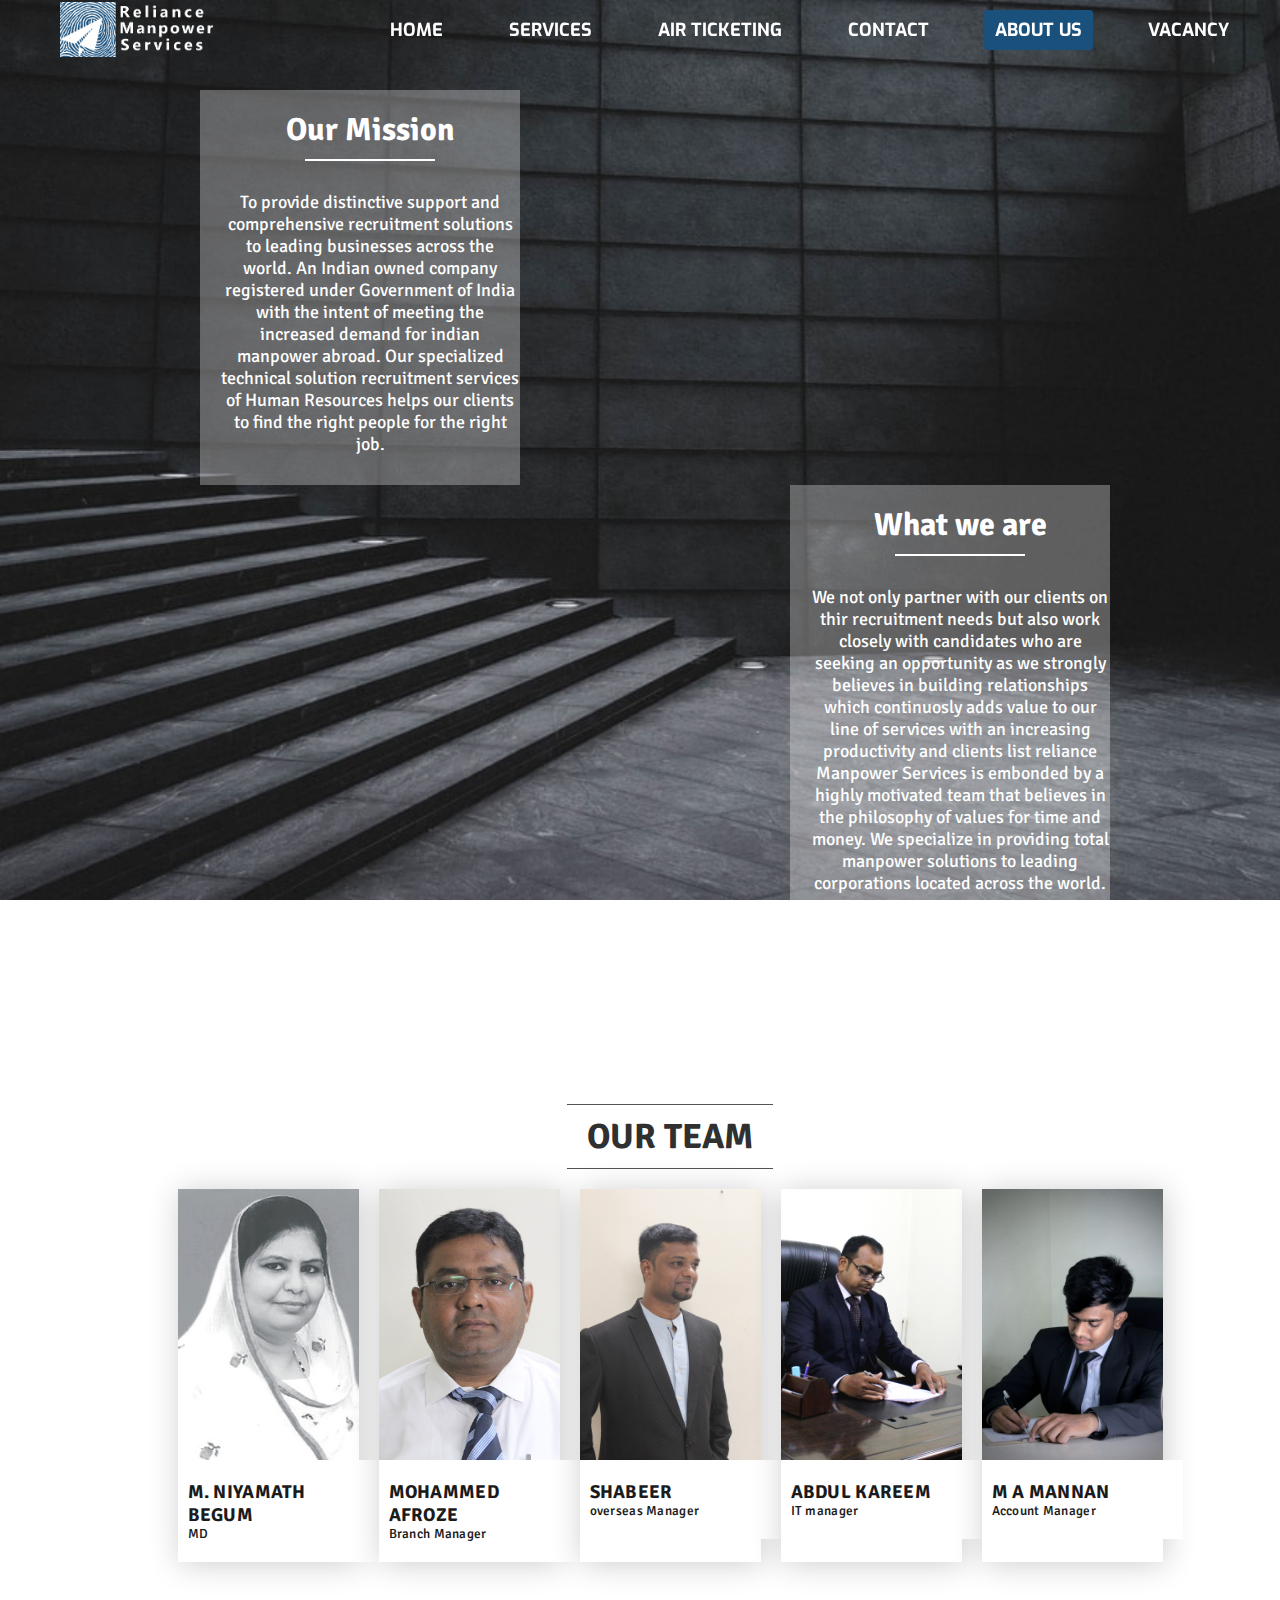
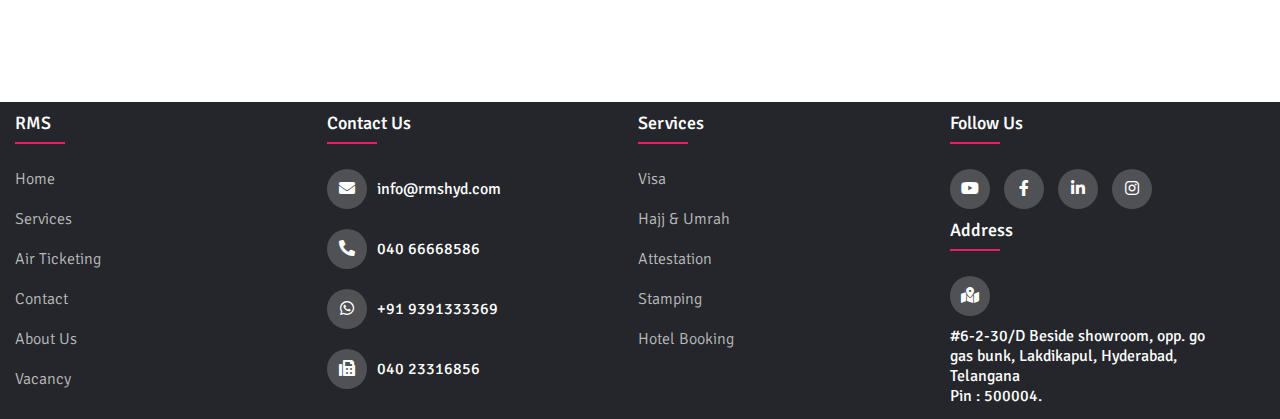
==== about_us.html @ 888b5340 "[ADD]: Initial commit;" ====
<!DOCTYPE html>
<html lang="en" dir="ltr">

<head>
    <meta charset="utf-8">
    <title>Reliance Manpower Services</title>
    <meta name="viewport" content="width=device-width, initial-scale=1.0">
    
     <link rel="shortcut icon" type="image/png" href="Assets/Logo/fevicon.png">
    <link rel='stylesheet' href="CSS/about_us.css">

    <link rel="stylesheet" href="https://pro.fontawesome.com/releases/v5.10.0/css/all.css" integrity="sha384-AYmEC3Yw5cVb3ZcuHtOA93w35dYTsvhLPVnYs9eStHfGJvOvKxVfELGroGkvsg+p" crossorigin="anonymous" />
    <link rel="preconnect" href="https://fonts.gstatic.com">
    <link rel="preconnect" href="https://stackpath.bootstrapcdn.com/bootstrap/4.5.2/css/bootstrap.min.css">
    <link href="https://fonts.googleapis.com/css2?family=Signika:wght@700&display=swap" rel="stylesheet">
    <link rel="preconnect" href="https://fonts.gstatic.com">
    <link href="https://fonts.googleapis.com/css2?family=Exo:wght@200&family=Signika:wght@300&display=swap" rel="stylesheet">
    <link rel="stylesheet" type="text/css" href="https://cdnjs.cloudflare.com/ajax/libs/font-awesome/5.15.2/css/all.min.css">

    <script src="https://code.jquery.com/jquery-3.6.0.js"></script>

    <script>
        /*-1-----------------------------------*/
        $(document).on('click', '.member-1', function() {
            $('.detail-box-1').toggleClass('show-details-1')
            $('.detail-box-2').removeClass('show-details-2')
            $('.detail-box-3').removeClass('show-details-3')
            $('.detail-box-4').removeClass('show-details-4')
            $('.detail-box-5').removeClass('show-details-5')
            $('.detail-box-6').removeClass('show-details-6')
        });
        /*-2-----------------------------------*/
        $(document).on('click', '.member-2', function() {
            $('.detail-box-2').toggleClass('show-details-2')
            $('.detail-box-1').removeClass('show-details-1')
            $('.detail-box-3').removeClass('show-details-3')
            $('.detail-box-4').removeClass('show-details-4')
            $('.detail-box-5').removeClass('show-details-5')
            $('.detail-box-6').removeClass('show-details-6')
        });
        /*-3-----------------------------------*/
        $(document).on('click', '.member-3', function() {
            $('.detail-box-3').toggleClass('show-details-3')
            $('.detail-box-2').removeClass('show-details-2')
            $('.detail-box-1').removeClass('show-details-1')
            $('.detail-box-4').removeClass('show-details-4')
            $('.detail-box-5').removeClass('show-details-5')
            $('.detail-box-6').removeClass('show-details-6')
        });
        /*-4-----------------------------------*/
        $(document).on('click', '.member-4', function() {
            $('.detail-box-4').toggleClass('show-details-4')
            $('.detail-box-2').removeClass('show-details-2')
            $('.detail-box-3').removeClass('show-details-3')
            $('.detail-box-1').removeClass('show-details-1')
            $('.detail-box-5').removeClass('show-details-5')
            $('.detail-box-6').removeClass('show-details-6')
        });
        /*-5-----------------------------------*/
        $(document).on('click', '.member-5', function() {
            $('.detail-box-5').toggleClass('show-details-5')
            $('.detail-box-2').removeClass('show-details-2')
            $('.detail-box-3').removeClass('show-details-3')
            $('.detail-box-4').removeClass('show-details-4')
            $('.detail-box-1').removeClass('show-details-1')
            $('.detail-box-6').removeClass('show-details-6')
        });
        /*-6-----------------------------------*/
        $(document).on('click', '.member-6', function() {
            $('.detail-box-6').toggleClass('show-details-6')
            $('.detail-box-2').removeClass('show-details-2')
            $('.detail-box-3').removeClass('show-details-3')
            $('.detail-box-4').removeClass('show-details-4')
            $('.detail-box-5').removeClass('show-details-5')
            $('.detail-box-1').removeClass('show-details-1')
        });

        /*-cancel------------------*/
        $(document).on('click', '.cancel', function() {
            $('.detail-box-1').removeClass('show-details-1')
            $('.detail-box-2').removeClass('show-details-2')
            $('.detail-box-3').removeClass('show-details-3')
            $('.detail-box-4').removeClass('show-details-4')
            $('.detail-box-5').removeClass('show-details-5')
            $('.detail-box-6').removeClass('show-details-6')
        });
    </script>
    <script>
        $(document).ready(function() {
            $('#icon').click(function() {
                $('ul').toggleClass('show');
            });
        });
    </script>
</head>

<body>
    <nav>
        <label class="logo"><a href="index.html"> <img src="Assets/Logo/logo_text.png" title="Reliance Manpower Services"> </a> </label>
        <ul>
            <li><a href="index.html">Home</a></li>
            <li><a href="services.html">Services</a>
                <div class="sub-menu-services">
                    <ul>
                        <li><a href="services.html">Visa</a></li>
                        <li><a href="services.html">Hajj & Umrah</a></li>
                        <li><a href="services.html">Attestation</a></li>
                        <li><a href="services.html">Stamping</a></li>
                        <li><a href="services.html">Hotel Booking</a></li>
                    </ul>
                </div>
            </li>
            <li><a href="air_ticketing.html">Air Ticketing</a>
                <div class="sub-menu-services">
                    <ul>
                        <li><a href="air_ticketing.html">Domestic</a></li>
                        <li><a href="air_ticketing.html">International</a></li>
                    </ul>
                </div>
            </li>
            <li><a href="contact.html">contact</a></li>
            <li><a href="about_us.html" class="active">About Us</a>
                <div class="sub-menu-services">
                </div>
            </li>
            <li><a href="vacancy.html">Vacancy</a></li>
        </ul>

        <label id="icon">
            <i class="fas fa-bars"></i>
        </label>
    </nav>
    <div class="sect sectone">

        <div class="padding_box">
            <div class="box_mission">
                <h1>Our Mission</h1>
                 <div class="border"></div>
                <p1>To provide distinctive support and comprehensive recruitment solutions to leading businesses across the world. An Indian owned company registered under Government of India with the intent of meeting the increased demand for indian manpower abroad. Our specialized technical solution recruitment services of Human Resources helps our clients to find the right people for the right job.</p1>
            </div>
        </div> 
        
        <div class="padding_box1">
            <div class="box_goal">
                <h1>What we are</h1>
                 <div class="border"></div>
                <p1>We not only partner with our clients on thir recruitment needs but also work closely with candidates who are seeking an opportunity as we strongly believes in building relationships which continuosly adds value to our line of services with an increasing productivity and clients list reliance Manpower Services is embonded by a highly motivated team that believes in the philosophy of values for time and money. We specialize in providing total manpower solutions to leading corporations located across the world.</p1>
            </div>
        </div>

    </div>
    <div class="subsection" id="visa">
        <section id="team">
            <strong class="team-heading">Our Team</strong>
            <div class="team-box-container">

                <div class="member-box member-1">
                    <div class="member-img">
                        <img src="Assets/team/ceo.jpg">
                        <!--hover-img-->
                        <img class="hover-img" src="Assets/team/ceo.jpg">
                    </div>
                    <div class="member-name">
                        <h3>M. Niyamath Begum</h3>
                        <h5>MD</h5>
                    </div>
                </div>

                <div class="member-box member-2">
                    <div class="member-img">
                        <img src="Assets/team/afroz%201.JPG">
                        <!--hover-img-->
                        <img class="hover-img" src="Assets/team/afroz%202.JPG">
                    </div>
                    <div class="member-name">
                        <h3>Mohammed Afroze</h3>
                        <h5>Branch Manager</h5>
                    </div>
                </div>

                <div class="member-box member-3">
                    <div class="member-img">
                        <img src="Assets/team/shabeer%201.JPG">
                        <!--hover-img-->
                        <img class="hover-img" src="Assets/team/shabeer%202.JPG">
                    </div>
                    <div class="member-name">
                        <h3>Shabeer</h3>
                        <h5>overseas Manager</h5>
                    </div>
                </div>

                <div class="member-box member-4">
                    <div class="member-img">
                        <img src="Assets/team/bhaiya.jpg">
                        <!--hover-img-->
                        <img class="hover-img" src="Assets/team/bhaiya%202.JPG">
                    </div>
                    <div class="member-name">
                        <h3>Abdul Kareem</h3>
                        <h5>IT manager</h5>
                    </div>
                </div>

                <div class="member-box member-5">
                    <div class="member-img">
                        <img src="Assets/team/mannan.jpeg">
                        <!--hover-img-->
                        <img class="hover-img" src="Assets/team/mannan.jpeg">
                    </div>
                    <div class="member-name">
                        <h3>M A Mannan</h3>
                        <h5>Account Manager</h5>
                    </div>
                </div>

                <!--detail-box-1----------------------------->
                <div class="detail-box-1">
                    <div class="member-detail-box">
                        <div class="detail-box-img">
                            <img src="Assets/team/ceo.jpg">
                        </div>
                        <div class="detail-box-text">
                            <a href="javascript:void(0);" class="cancel">
                                <i class="fas fa-times"></i>
                            </a>
                            <a href="#" class="detail-name">M. Niyamath Begum</a>
                            <!--position---->
                            <h5 class="position">Position: MD</h5>
                            <!--details--->
                            <p>M. Niyamath Begum was named Manpower Group Managing Director in June of 2006 She leads all aspects of Manpower Group’s business in GCC countries, She is highly capable who has worked in several senior management position. A recognized expert on the labor market and world of work trends, M. Niyamath Begum regularly speaks at conferences and summits around the GCC. She actively engages in the World Economic Forum annual and regional meetings and frequently provides commentary on jobs and employment trends for national and global media.</p>
                        </div>
                    </div>
                </div>
                <!--detail-box-2---------------------------->
                <div class="detail-box-2">
                    <div class="member-detail-box">
                        <!--img---->
                        <div class="detail-box-img">
                            <img src="Assets/team/afroz%202.JPG">
                        </div>
                        <!--text-->
                        <div class="detail-box-text">
                            <!--cancel-btn---->
                            <a href="javascript:void(0);" class="cancel">
                                <i class="fas fa-times"></i>
                            </a>
                            <!--name-->
                            <a href="#" class="detail-name">Mohammed Afroze</a>
                            <!--social-links-->
                            <div class="member-social-links">
                                <!--facebook-->
                                <a href="#"><i class="fab fa-facebook-f"></i></a>
                                <!--instagram-->
                                <a href="#"><i class="fab fa-instagram"></i></a>
                            </div>
                            <!--position---->
                            <h5 class="position">Position: Branch Manager</h5>
                            <!--details--->
                            <p>Mohammed Afroze, Branch Manager of the Company, Is an innovative, forward thinking proffesional who endeavours to make a difference in the recruitment arena, through his strategic ideologies. His passion and commitment towards re-defining the paradigm of blue collared recruitment in India and has led to various awards, which the organisation has won over the recent years. He ardently believes that, "recruitment is a proffesional activity, Employers should not strive to save the cost of their recruit, but focus always on how to save the cost of a wrong recruit".</p>
                        </div>
                    </div>
                </div>
                <!--detail-box-3----------------------------->
                <div class="detail-box-3">
                    <div class="member-detail-box">
                        <!--img---->
                        <div class="detail-box-img">
                            <img src="Assets/team/shabeer%202.JPG">
                        </div>
                        <!--text-->
                        <div class="detail-box-text">
                            <!--cancel-btn---->
                            <a href="javascript:void(0);" class="cancel">
                                <i class="fas fa-times"></i>
                            </a>
                            <!--name-->
                            <a href="#" class="detail-name">Shabeer</a>
                            <!--social-links-->
                            <div class="member-social-links">
                                <!--facebook-->
                                <a href="#"><i class="fab fa-facebook-f"></i></a>
                                <!--instagram-->
                                <a href="#"><i class="fab fa-instagram"></i></a>
                            </div>
                            <!--position---->
                            <h5 class="position">Position: Overseas</h5>
                            <!--details--->
                            <p>The man who pulls all the strings in making all your ideas come to live! If he says, its possible - it's possible. He's very dependable, energetic, humourous and passionate. Share your ideas with him and he will make it happen.</p>
                        </div>
                    </div>
                </div>
                <!--detail-box-4----------------------------->
                <div class="detail-box-4">
                    <div class="member-detail-box">
                        <!--img---->
                        <div class="detail-box-img">
                            <img src="Assets/team/bhaiya%202.JPG">
                        </div>
                        <!--text-->
                        <div class="detail-box-text">
                            <!--cancel-btn---->
                            <a href="javascript:void(0);" class="cancel">
                                <i class="fas fa-times"></i>
                            </a>
                            <!--name-->
                            <a href="#" class="detail-name">Abdul Kareem</a>
                            <!--social-links-->
                            <div class="member-social-links">
                                <!--facebook-->
                                <a href="#"><i class="fab fa-facebook-f"></i></a>
                                <!--instagram-->
                                <a href="#"><i class="fab fa-instagram"></i></a>
                            </div>
                            <!--position---->
                            <h5 class="position">Position: IT manager</h5>
                            <!--details--->
                            <p>Abdul Kareem IT manager(branch) is responsible for making sure that computers systems are working smoothly and meeting the company's needs including recruiting staff, evaluating data operations, implementing information technology system, finding areas that need improvement, developing solutions, taking part in audits, ensuring information security, developing control structures, finding ways to increase cost effective, and handling budgets.</p>
                        </div>
                    </div>
                </div>
                <!--detail-box-5----------------------------->
                <div class="detail-box-5">
                    <div class="member-detail-box">
                        <!--img---->
                        <div class="detail-box-img">
                            <img src="Assets/team/mannan.jpeg">
                        </div>
                        <!--text-->
                        <div class="detail-box-text">
                            <!--cancel-btn---->
                            <a href="javascript:void(0);" class="cancel">
                                <i class="fas fa-times"></i>
                            </a>
                            <!--name-->
                            <a href="#" class="detail-name">M A Mannan</a>
                            <!--social-links-->
                            <div class="member-social-links">
                                <!--facebook-->
                                <a href="#"><i class="fab fa-facebook-f"></i></a>
                                <!--instagram-->
                                <a href="#"><i class="fab fa-instagram"></i></a>
                            </div>
                            <!--position---->
                            <h5 class="position">Position: Account Manager</h5>
                            <!--details--->
                            <p>Manages Recruitment Process</p>
        
                        </div>
                    </div>
                </div>
            </div>
        </section>

    </div>
    <footer class="footer">
        <div class="container">
            <div class="row">
                <div class="footer-col">
                    <h4>RMS</h4>
                    <ul>
                        <li><a href="index.html">Home</a></li>
                        <li><a href="services.html">Services</a></li>
                        <li><a href="air_ticketing.html">Air Ticketing</a></li>
                        <li><a href="contact.html">contact</a></li>
                        <li><a href="about_us.html">About Us</a></li>
                        <li><a href="vacancy.html">Vacancy</a></li>
                    </ul>
                </div>
                <div class="footer-col">
                    <h4>Contact us</h4>
                    <div class="contact">
                        <li><a><i class="fas fa-envelope"></i> </a>info@rmshyd.com</li>
                        <li><a><i class="fas fa-phone-alt"></i> </a>040 66668586</li>
                        <li><a><i class="fab fa-whatsapp"></i> </a>+91 9391333369</li>
                        <li><a> <i class="fas fa-fax"></i></a>040 23316856</li>
                    </div>
                </div>
                <div class="footer-col">
                    <h4>Services</h4>
                    <ul>
                        <li><a href="services.html">Visa</a></li>
                        <li><a href="services.html">Hajj & Umrah</a></li>
                        <li><a href="services.html">Attestation</a></li>
                        <li><a href="services.html">Stamping</a></li>
                        <li><a href="services.html">Hotel Booking</a></li>
                    </ul>
                </div>
                <div class="footer-col">
                    <h4>Follow Us</h4>
                    <div class="social-links">
                        <a href="https://www.youtube.com/channel/UCpHpumjN3gbSKRy_LtcdMVA" target="_blank"><i class="fab fa-youtube"></i> </a>
                        <a href="https://www.facebook.com/reliancemanpowerserviceshyderabad/" target="_blank"><i class="fab fa-facebook-f"></i> </a>
                        <a href="https://www.linkedin.com/authwall?trk=gf&trkInfo=AQEr2JjNUxFQhwAAAXg658yI0dS0g9MVcI0A8ILaESMTQUlSoBwTMrEgoBvSiiVCHtmh6cvUrCQAIhkAEPZ8p0K41WTKmBphls8fSiCiwK0Zso9pC-4obZLancCV9ZyCSJpQa_Q=&originalReferer=&sessionRedirect=https%3A%2F%2Fwww.linkedin.com%2Fin%2Fm-a-mannan-80a73117a" target="_blank"><i class="fab fa-linkedin-in"></i> </a>
                        <a href="https://www.instagram.com/invites/contact/?i=1l87xcma30irm&utm_content=lfoyxnu"><i class="fab fa-instagram" target="_blank"></i> </a>
                    </div>

                    <h4>Address</h4>
                    <div class="map">
                        <a href="https://www.google.com/maps/place/Reliance+Manpower+Services/@17.4036215,78.4589183,17z/data=!3m1!4b1!4m5!3m4!1s0x3bcb9742812dcf53:0x26f599838f8a8e13!8m2!3d17.4036164!4d78.461107" target="_blank"><i class="fas fa-map-marked-alt"></i></a>
                        <div class="address">#6-2-30/D Beside showroom, opp. go gas bunk, Lakdikapul, Hyderabad, Telangana <br>
                            Pin : 500004.</div>
                    </div>
                </div>
            </div>
        </div>

    </footer>
</body></html>
---- CSS/about_us.css ----
html {
    scroll-behavior: smooth;
}

* {
    padding: 0;
    margin: 0;
    text-decoration: none;
    list-style: none;
}

body {
    font-family: 'Signika', sans-serif;
    max-height: 100vh;
    width: auto;
    background-repeat: no-repeat;
    background-size: cover;
}

/*-------------------------------------navigation---------------*/

nav {
    position: sticky;
    top: 0;
    height: 61px;
    width: 100%;
    background-color: rgba(0, 0, 0, 0);
    z-index: 100;
}

.logo img {
    margin-left: 60px;
    height: 55px;
    margin-top: 2px;

}

nav ul {
    float: right;
    margin-right: 20px;
}

nav li {
    display: inline-block;
    margin: 0 20px;
    line-height: 60px;
}

nav ul a {
    font-size: 18px;
    text-transform: uppercase;
    border: 1px solid transparent;
    padding: 7px 10px;
    border-radius: 3px;
    color: #fff;
    font-weight: bold;
    font-family: 'Exo', sans-serif;
}

nav ul a.active,
nav ul a:hover {
    background-color: #19507c;
    color: #fff;
    transition: .5s;
}

nav #icon {
    color: #19507c;
    font-size: 30px;
    line-height: 80px;
    float: right;
    margin-right: 40px;
    cursor: pointer;
    display: none;
}

/*------------------------------responsive--------------------*/

@media(max-width: 1080px) {

    nav ul {
        margin-right: 20px;
    }

    nav a {
        font-size: 17px;
    }
}

@media(max-width: 1133px) {
    .logo img {
        left: 2%;
        height: 40px;
        width: auto;
        line-height: 80px;
    }

    nav ul li {
        margin-right: 0px;
        font-size: 25px;
    }

}

@media(max-width: 980px) {

    .logo img {
        left: 6%;
        height: 50px;
        width: auto;
        line-height: 80px;
    }

    nav #icon {
        display: block;
    }

    nav ul {
        position: fixed;
        width: 100%;
        height: 100vh;
        background: rgba(0, 0, 0, 0.5);
        top: 80px;
        left: -100%;
        text-align: center;
        transition: all .5s;
    }

    nav li {
        display: block;
        margin: 50px 0;
        line-height: 30px;
    }

    nav a {
        font-size: 20px;
    }

    a.active,
    a:hover {
        border: none;
        color: #19507c;
    }

    nav ul.show {
        left: 0;
    }
}

@media(max-width: 360px) {
    .logo img {
        left: 2%;
        height: 40px;
        width: auto;
        line-height: 80px;
    }

}

/* ------------------------------sub Navigation----------------------*/

.sub-menu-services {
    display: none;
    background-color: rgba(255, 255, 255, 0.8);
}

nav ul li:hover .sub-menu-services {
    display: block;
    position: absolute;
}

nav ul li:hover .sub-menu-services ul li {
    display: block;
    margin: 10px;
}

nav ul li:hover .sub-menu-services ul li a:hover {
    color: #fff;
}

/*--------------------------------------------------*/

.sect {
    height: auto;
    background-size: cover;
    background-repeat: no-repeat;
    background-attachment: fixed;
}

.subsection {
    height: auto;
    background-size: cover;
    background-repeat: no-repeat;
    background-attachment: fixed;
}

.sectone {
    height: auto;
    margin-top: -61px;
    padding-bottom: 100px;
    background-image: url("../Assets/backgrounds/mission.jpeg");
}

.subsection {
    height: auto;
    background-image: url("../Assets/backgrounds/out%20team.jpg");
    padding-bottom: 40px;
}



.secttwo {
    background-image: url("../Assets/backgrounds/hajj_andumrah.jpg");
    padding-bottom: 40px;
}

.sectthree {
    background-image: url("../Assets/backgrounds/office_stamping.jpg");
    padding-bottom: 40px;
}

.subsection .contai .box2:nth-child(1) .icon {
    background: #6194BC;
}

.subsection .contai .box2:nth-child(1) {
    background: #A5D1F3;
}

/*--------------------------------------our mission------------------*/

.padding_box {
    padding-top: 90px;
    padding-left: 150px;
    margin-left: 50px;
}

.box_mission {
    width: 300px;
    height: auto;
    background-color: rgba(255, 255, 255, 0.3);
    text-align: center;
    padding: 20px 0px 30px 20px;
    transition: all 0.3s ease-in-out 0s;
}

.box_mission:hover {
    background: rgba(150, 150, 10, .3);
}

.box_mission .border {
    width: 130px;
    height: 2px;
    background: #fff;
    margin: 10px auto 30px;
}

.box_mission h1 {
    color: white;
}

.box_mission p1 {
    position: relative;
    font-size: 18px;
    color: white;
}

@media(max-width:1120px) {
    .sectone .padding_box {
        padding-top: 90px;
        padding-left: 150px;
        margin-left: 0px;
    }
}

@media(max-width:819px) {
    .sectone .padding_box {
        padding-top: 100px;
        padding-left: 50px;
        margin-left: 0px;
    }
}

@media(max-width:710px) {
    .sectone .padding_box {
        padding-top: 100px;
        padding-left: 20px;
        margin-left: 0px;
    }
}

/*----------------------------what we are--------------*/

.padding_box1 {
    padding-top: 0px;
    margin-left: 790px;
}

.box_goal {
    width: 300px;
    height: auto;
    background-color: rgba(255, 255, 255, 0.3);
    text-align: center;
    padding: 20px 0px 30px 20px;
    transition: all 0.3s ease-in-out 0s;
}

.box_goal:hover {
    background: rgba(150, 50, 10, .3);
}

.box_goal .border {
    width: 130px;
    height: 2px;
    background: #fff;
    margin: 10px auto 30px;
}

.box_goal h1 {
    color: white;
}

.box_goal p1 {
    position: relative;
    font-size: 18px;
    color: white;
}

@media(max-width:1120px) {
    .padding_box1 {
        padding-top: 0px;
        margin-left: 690px;
    }
}

@media(max-width:1027px) {
    .padding_box1 {
        padding-top: 0px;
        margin-left: 590px;
    }
}

@media(max-width:929px) {
    .padding_box1 {
        padding-top: 0px;
        margin-left: 490px;
    }
}

@media(max-width:819px) {
    .padding_box1 {
        padding-top: 0px;
        margin-left: 390px;
    }
}

@media(max-width:710px) {
    .padding_box1 {
        padding-top: 0px;
        margin-left: 20px;
    }
}


/*----------------------------team-----------------*/

#team {
    display: flex;
    flex-direction: column;
    justify-content: center;
    align-items: center;
    width: auto;
    padding: 60px 0px 20px 60px;
}

.team-heading {
    font-size: 2.2rem;
    padding: 10px 20px;
    margin: 20px;
    color: #303030;
    text-transform: uppercase;
    font-weight: 800;
    border-top: 1px solid #535353;
    border-bottom: 1px solid #535353;
    text-align: center;
}

/*----------------------------member box-------------------*/
.member-box {
    box-shadow: 2px 2px 30px rgba(0, 0, 0, 0.2);
    background-color: #ffffff;
    position: relative;
    cursor: pointer;
}

.member-img {
    width: 181px;
    height: 271px;
    position: relative;
}

.member-img img {
    width: 100%;
    height: 100%;
    object-position: center;
    object-fit: cover;
}

.hover-img {
    position: absolute;
    left: 0px;
    top: 0px;
    width: 100%;
    height: 100%;
    z-index: 1;
    display: none;
}

.member-box:hover .hover-img {
    display: block;
    animation: fade 0.3s;
}

@keyframes fade {
    0% {
        opacity: 0;
    }

    100% {
        opacity: 1;
    }
}

@media(max-width: 980px) {
    .member-box {
        box-shadow: 2px 2px 30px rgba(0, 0, 0, 0.2);
        background-color: #ffffff;
        position: relative;
        cursor: pointer;
    }

    .member-img {
        width: 171px;
        height: 261px;
        position: relative;
    }
}

/*------------------------------names-------------------*/
.member-name {
    width: 100%;
    padding: 20px 10px;
    background-color: #fff;
    z-index: 2;
}

.member-name h3,
.member-name h5 {
    color: #1b1b1b;
    margin: 0px;
    letter-spacing: 0.3px;
}

.member-name h5 {
    font-weight: 500;
}

.member-name h3 {
    text-transform: uppercase;
    font-weight: 800;
}

/*---------------------------image container-------------*/
.team-box-container {
    display: grid;
    grid-template-columns: 181px 181px 181px 181px 181px;
    grid-template-rows: auto auto auto auto auto;
    grid-auto-columns: auto;
    grid-auto-rows: auto;
    grid-gap: 20px;
}

/*------------------------details-----------------*/
.member-detail-box {
    display: grid;
    grid-template-columns: 0.5fr 1.5fr;
    grid-template-rows: auto;
    grid-gap: 20px;
    box-shadow: 2px 2px 30px rgba(0, 0, 0, 0.9);
}

.detail-box-1,
.detail-box-2,
.detail-box-3,
.detail-box-4,
.detail-box-5,
.detail-box-6 {
    grid-column: 1/4;
    display: none;
    background-color: rgba(0, 0, 0, .5);
}

.detail-box-img {
    width: 300px;
    height: auto;
}

.detail-box-img img {
    width: 100%;
    height: 100%;
    object-position: center;
    object-fit: cover;
}

.detail-box-text {
    padding: 20px 20px 20px 0px;
    position: relative;
}

.detail-name {
    font-size: 2rem;
    color: rgba(255, 255, 255, 0.8);
    font-weight: 700;
}

.member-social-links {
    display: flex;
    align-items: center;
}

.member-social-links a {
    width: 30px;
    height: 30px;
    display: flex;
    justify-content: center;
    align-items: center;
    background-color: rgba(0, 0, 0, 0.1);
    margin: 5px;
    border-radius: 50%;
    font-size: 0.9rem;
    color: #000000;
}

.member-social-links a:hover {
    color: #fff;
    background-color: #181818;
    transition: all ease 0.3s;
}

.detail-box-text .position {
    color: #fff;
    border-bottom: 1px solid #414141;
    margin: 0px;
    padding: 10px 0px;
    width: 97%;
}

.detail-box-text p {
    color: #fff;
    font-weight: 500;
    font-size: 0.9rem;
}

.view-work-btn {
    width: 150px;
    height: 45px;
    display: flex;
    justify-content: center;
    align-items: center;
    color: #ffffff;
    background-color: #202020;
}

.view-work-btn:hover,
.cancel:hover {
    color: #fff;
    background-color: #0e0e0e;
    transition: all ease 0.3s;
}

.cancel {
    position: absolute;
    right: 30px;
    top: 20px;
    width: 40px;
    height: 40px;
    display: flex;
    justify-content: center;
    align-items: center;
    color: #ffffff;
    background-color: #202020;
}

.show-details-1,
.show-details-2,
.show-details-3 {
    display: grid;
    grid-row: 2/3;
    animation: fade 0.3s;
}

.show-details-4,
.show-details-5,
.show-details-6 {
    display: grid;
    grid-row: 3/4;
    animation: fade 0.3s;
}

@media(max-width:1200px) {
    .team-box-container {
        grid-template-columns: 181px 181px 181px;
    }

    .member-img {
        width: 181px;
        height: 271px;
    }
}

@media(max-width:990px) {
    .team-box-container {
        grid-template-columns: 181px 181px 181px;
        grid-gap: 10px;
    }

    .member-img {
        width: 181px;
        height: 235px;
    }

    .member-detail-box {
        grid-gap: 10px;
    }

    .detail-box-text {
        padding: 10px;
    }

    .cancel {
        top: 10px;
        right: 10px;
    }
}

@media(max-width:800px) {
    .team-box-container {
        grid-template-columns: 171px 171px;
    }

    .member-img {
        width: 171px;
        height: 235px;
    }

    .show-details-1,
    .show-details-2 {
        display: grid;
        grid-row: 2/3;
        grid-column: 1/3;
    }

    .show-details-3,
    .show-details-4 {
        display: grid;
        grid-row: 3/4;
        grid-column: 1/3;
    }

    .show-details-5,
    .show-details-6 {
        display: grid;
        grid-row: 4/5;
        grid-column: 1/3;
    }
}

@media(max-width:745px) {
    .team-box-container {
        grid-template-columns: 171px 171px;
    }

    .member-img {
        width: 171px;
        height: 235px;
    }

    .member-detail-box {
        display: flex;
        flex-direction: column;
        justify-content: center;
        align-items: center;
        padding: 20px 0px;
        position: relative;
    }

    .detail-box-text {
        display: flex;
        flex-direction: column;
        justify-content: center;
        align-items: center;
        text-align: center;
        position: static;
    }
}

@media(max-width:575px) {
    .team-box-container {
        grid-template-columns: 1fr 1fr;
        grid-gap: 10px;
    }

    .member-img {
        width: 171px;
        height: 235px;
    }

    #team {
        padding: 10px;
    }

    .team-heading {
        font-size: 1.7rem;
    }

    .member-name {
        width: 100%;
        padding: 20px 0px;
        background-color: #fff;
        z-index: 2;
    }
}

@media(max-width:450px) {
    .team-box-container {
        grid-template-columns: 1fr 1fr;
    }

    .member-img {
        height: 235px;
    }

    .show-details-1,
    .show-details-2,
    .show-details-3,
    .show-details-4,
    .show-details-5,
    .show-details-6 {
        grid-column: 1/2;
    }

    .show-details-1 {
        grid-row: 2/3;
    }

    .show-details-2 {
        grid-row: 3/4;
    }

    .show-details-3 {
        grid-row: 4/5;
    }

    .show-details-4 {
        grid-row: 5/6;
    }

    .show-details-5 {
        grid-row: 6/7;
    }

    .show-details-6 {
        grid-row: 7/8;
    }
}

/*---------------------------footer--------------------*/

.row {
    display: flex;
    flex-wrap: wrap;
}

.footer {
    background-color: #24262b;
    height: auto;
}

.footer ul {
    list-style: none;
}

.footer-col {
    width: 22%;
    padding: 10px 15px;

}

.footer-col h4 {
    font-size: 18px;
    color: white;
    text-transform: capitalize;
    margin-bottom: 35px;
    font-weight: 500;
    position: relative;
}

.footer-col h4::before {
    content: '';
    position: absolute;
    left: 0;
    bottom: -10px;
    background-color: #e91e63;
    height: 2px;
    box-sizing: border-box;
    width: 50px;
}

/*-----------------------RMS/services footer---------------*/
.footer-col ul li:not(:last-child) {
    margin-bottom: 20px;
}

.footer-col ul li a {
    font-size: 16px;
    text-transform: capitalize;
    color: white;
    text-decoration: none;
    font-weight: 300;
    color: #bbb;
    display: block;
    transition: all 0.6s ease;
}

.footer-col ul li a:hover {
    color: #fff;
    padding-left: 10px;
}

/*--------------------------follow us footer-----------------*/
.footer-col .social-links a {
    display: inline-block;
    height: 40px;
    width: 40px;
    background-color: rgba(255, 255, 255, 0.2);
    margin: 0 10px 10px 0;
    text-align: center;
    line-height: 40px;
    border-radius: 50%;
    color: #fff;
    transition: all 0.5s ease;
}

.footer-col .social-links a:hover {
    color: #24262b;
    background-color: #fff;
}

/*-------------------------contact us footer----------------*/
.footer-col .contact li {
    margin-bottom: 10px;
    color: white;
}

.footer-col .contact li a {
    display: inline-block;
    height: 40px;
    width: 40px;
    background-color: rgba(255, 255, 255, 0.2);
    margin: 0 10px 10px 0;
    text-align: center;
    line-height: 40px;
    border-radius: 50%;
    color: #fff;
    transition: all 0.5s ease;
}

.footer-col .contact a:hover {
    color: #24262b;
    background-color: #fff;
}

/*--------------------------------address footer---------------*/

.footer-col .map a {
    display: inline-block;
    height: 40px;
    width: 40px;
    background-color: rgba(255, 255, 255, 0.2);
    margin: 0 10px 10px 0;
    text-align: center;
    line-height: 40px;
    border-radius: 50%;
    color: #fff;
    transition: all 0.5s ease;
}

.footer-col .map a:hover {
    color: #24262b;
    background-color: #fff;
}

.footer-col .map .address {
    color: white;
}

/*---------------------------------resposive footer--------------*/

@media(max-width: 767px) {
    .footer-col {
        width: 40%;
        margin-bottom: 30px;
    }
}

@media(max-width: 479px) {
    .footer-col {
        width: 100%;
        margin-bottom: 30px;
    }
}
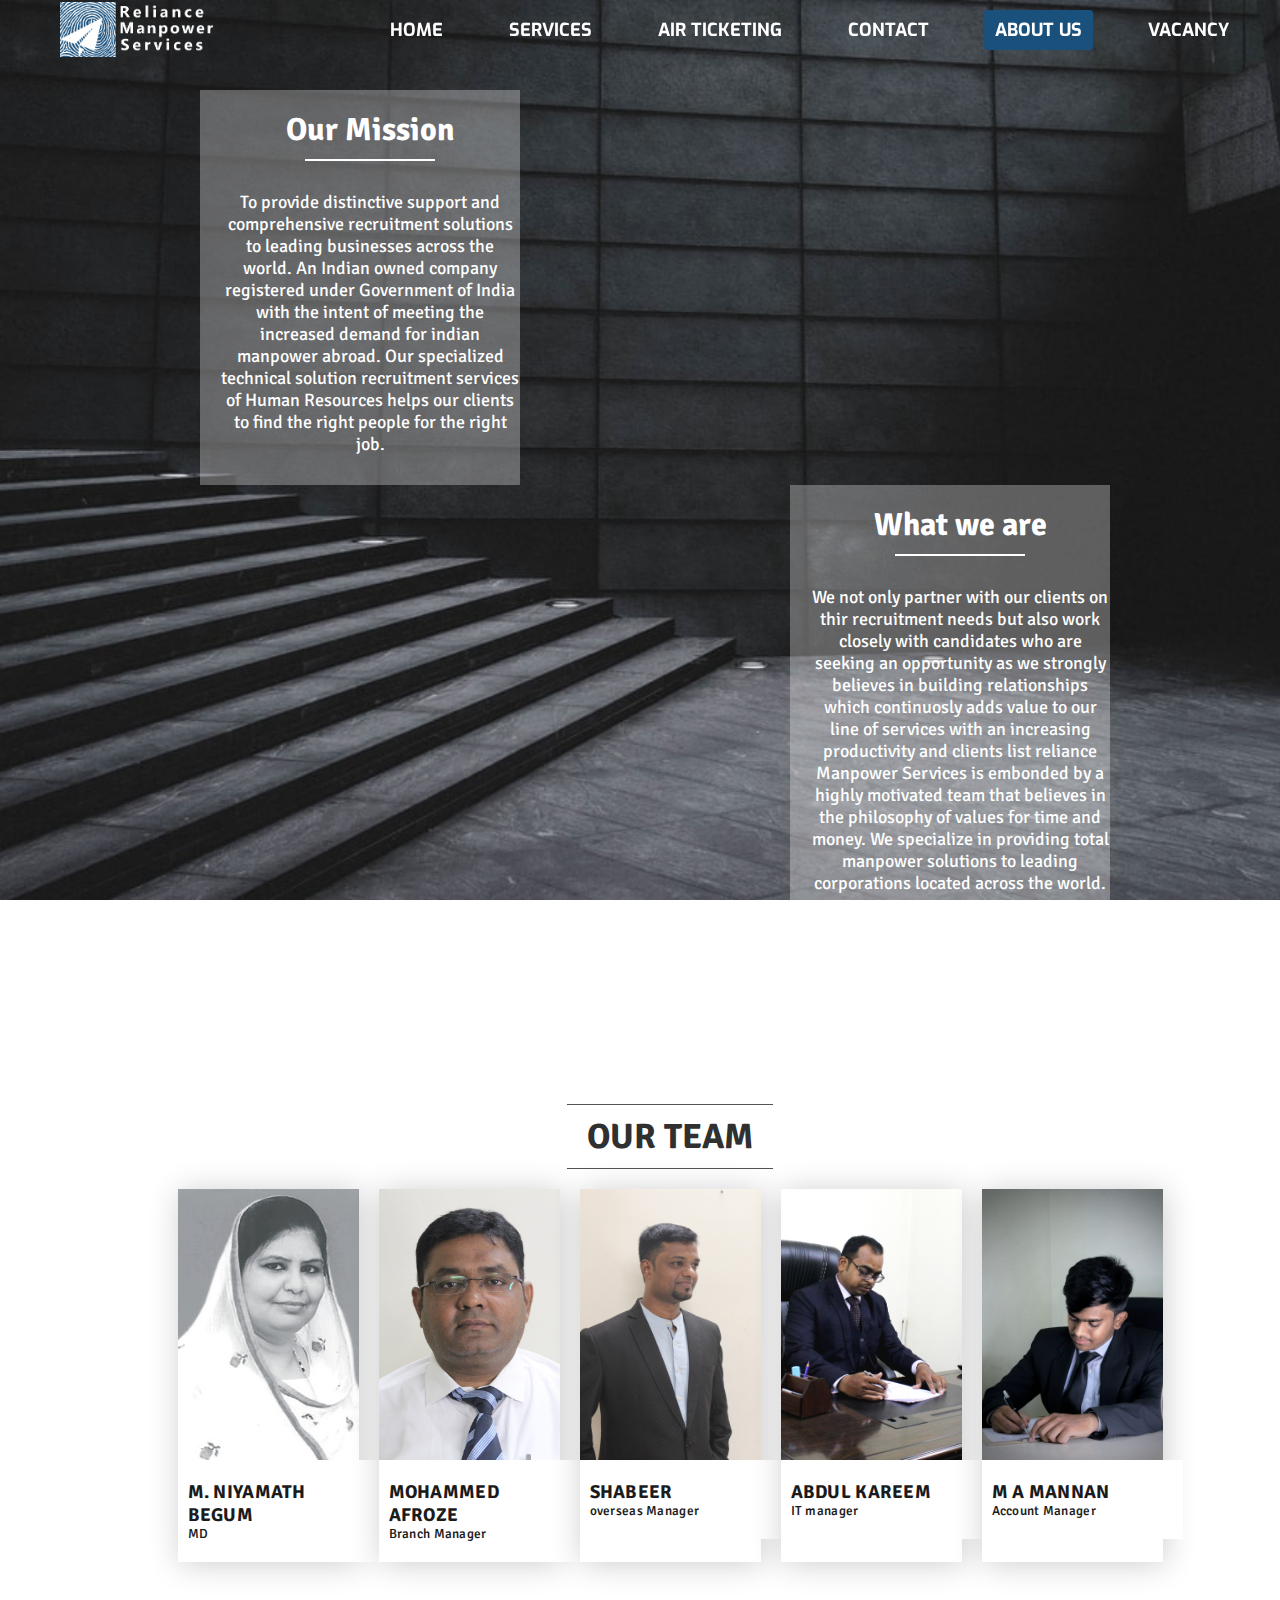
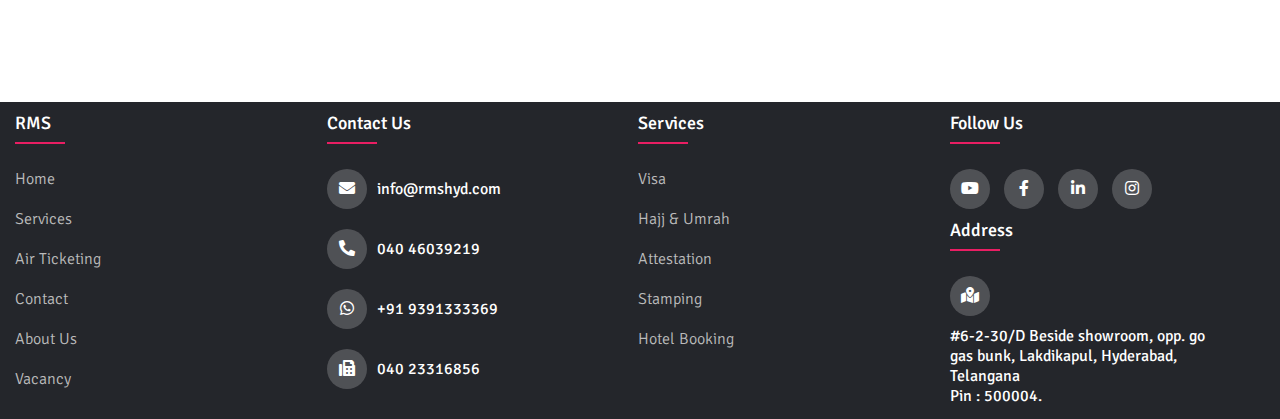
==== commit a50c3412: "[ADD]: Changes;" ====
--- a/about_us.html
+++ b/about_us.html
@@ -371,7 +371,7 @@
                     <h4>Contact us</h4>
                     <div class="contact">
                         <li><a><i class="fas fa-envelope"></i> </a>info@rmshyd.com</li>
-                        <li><a><i class="fas fa-phone-alt"></i> </a>040 66668586</li>
+                        <li><a><i class="fas fa-phone-alt"></i> </a>040 46039219</li>
                         <li><a><i class="fab fa-whatsapp"></i> </a>+91 9391333369</li>
                         <li><a> <i class="fas fa-fax"></i></a>040 23316856</li>
                     </div>
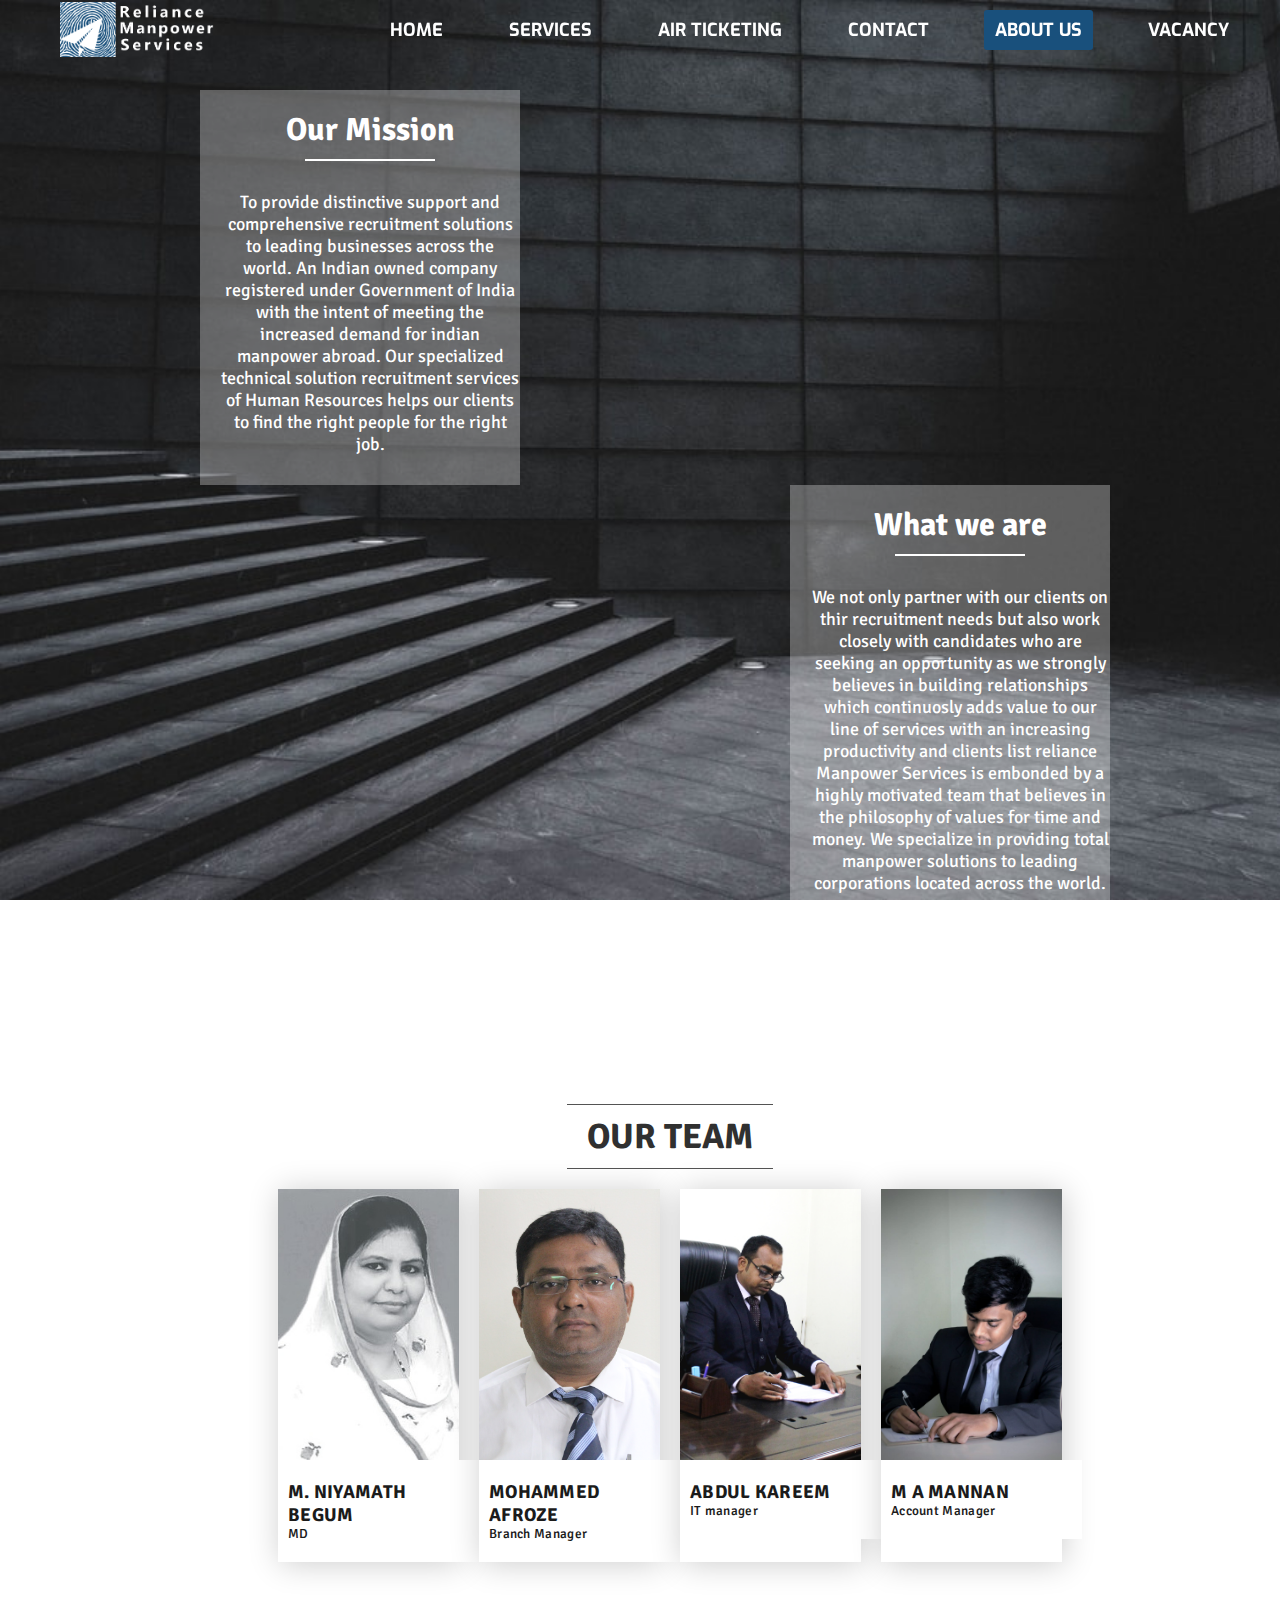
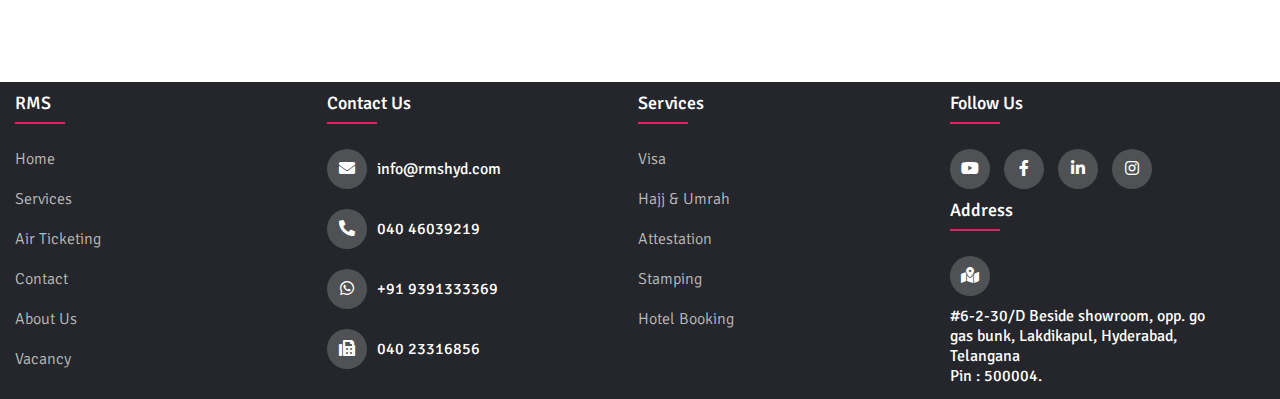
==== commit 19672e1d: "[ADD]: Changes;" ====
--- a/about_us.html
+++ b/about_us.html
@@ -178,10 +178,10 @@
                     </div>
                 </div>
 
+                <!--
                 <div class="member-box member-3">
                     <div class="member-img">
                         <img src="Assets/team/shabeer%201.JPG">
-                        <!--hover-img-->
                         <img class="hover-img" src="Assets/team/shabeer%202.JPG">
                     </div>
                     <div class="member-name">
@@ -189,6 +189,7 @@
                         <h5>overseas Manager</h5>
                     </div>
                 </div>
+                -->
 
                 <div class="member-box member-4">
                     <div class="member-img">
--- a/CSS/about_us.css
+++ b/CSS/about_us.css
@@ -471,10 +471,21 @@
 }
 
 /*---------------------------image container-------------*/
+/*
 .team-box-container {
     display: grid;
     grid-template-columns: 181px 181px 181px 181px 181px;
     grid-template-rows: auto auto auto auto auto;
+    grid-auto-columns: auto;
+    grid-auto-rows: auto;
+    grid-gap: 20px;
+}
+*/
+
+.team-box-container {
+    display: grid;
+    grid-template-columns: 181px 181px 181px 181px;
+    grid-template-rows: auto auto auto auto;
     grid-auto-columns: auto;
     grid-auto-rows: auto;
     grid-gap: 20px;
